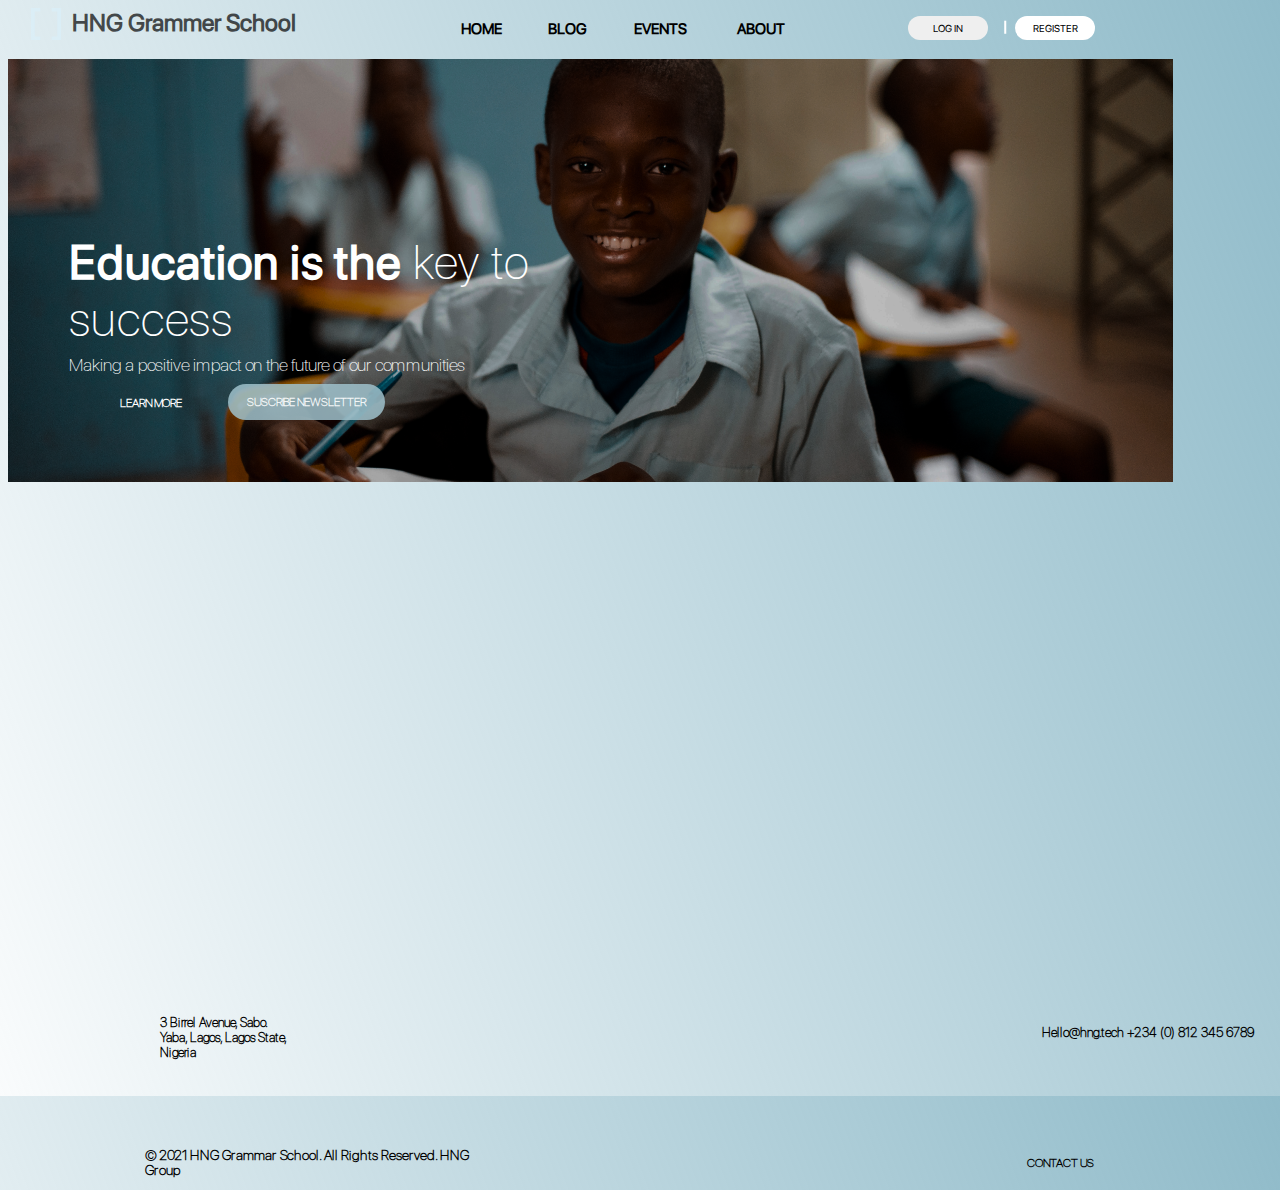
==== index.html @ 38b55f40 "addicionando cor e id" ====
<!DOCTYPE html>
<html lang="pt-BR">

<head>
    <meta charset="UTF-8">
    <meta http-equiv="X-UA-Compatible" content="IE=edge">
    <meta name="viewport" content="width=device-width, initial-scale=1.0">
    <link rel="stylesheet" href="style.css">
    
    <title>HNG Grammar School</title>
</head>

<body>
    <header>
        <div class = "container">
            <img id = "logo"src="./img/Vector.svg" alt="logo">
            <a id = "hng">HNG Grammer School</a>
            <a id = "home">HOME</a>
            <a id = "blog">BLOG</a>
            <a id = "events">EVENTS</a>
            <a id = "abouts">ABOUT</a>
            <a><input type="submit" value = "LOG IN"id = "login"></a>
            <img id = "to" src="./img/_.svg" alt="|">
            <a><input type="submit" value="REGISTER" id = "register"></a>
        </div>
    </header>
    <main>
        <img src="img/africano.png" id="africano">
        <p id="p1">
            <span>Education is the</span> key to success 
        </p>
        <p id="p2">
            Making a positive impact on the future of our communities 
        </p>
        <p id="learnmore">
            LEARN MORE
        </p>
        <button>
            SUSCRIBE NEWSLETTER
        </button>
    </main>
    <footer id="footer1">
        <div id="div1" >
        <p id ="primeirop">3 Birrel Avenue, Sabo. Yaba, Lagos, Lagos State, Nigeria
        </p>
        <p id="segundop">Hello@hng.tech +234 (0) 812 345 6789</p>
        </div>
    </footer>
    <footer id="footer2">
        <div id ="div2">
            <p id="terceirop"> &copy; 2021 HNG Grammar School. All Rights Reserved. HNG Group</p>
            <p id="quartop">CONTACT US</p>
        </div>

    </footer>
</body>

</html>
---- style.css ----
@font-face {
    font-family: SFProNegrito;
    src: url(font/sfprodisplay.OTF);
}

@font-face {
    font-family: SFProDisplay;
    src: url(font/SFProDisplay-Thin.ttf);
}

#africano {
    position: absolute;
    width: 1165px;
    height: 423px;
    top: 51px;
}

#p1 {
    position: absolute;
    width: 479px;
    height: 124px;
    left: 61px;
    top: 178px;

    font-family: SFProDisplay;
    font-weight: 10;
    font-size: 48px;
    line-height: 57px;
    letter-spacing: 0.02em;
    color: #FFFFFF;
}

span {
    font-family: SFProNegrito;
    font-weight: 700;
}

#p2 {
    position: absolute;
    width: 438.91px;
    height: 19.63px;
    left: 61px;
    top: 313.37px;
    padding-top: 15px;

    font-family: SFProDisplay;
    font-weight: 400;
    font-size: 18px;
    color: #FFFFFF;
    line-height: 21px;
}

#learnmore {
    position: absolute;
    width: 74px;
    height: 14px;
    left: 112px;
    top: 376px;

    font-family: SFProDisplay;
    font-weight: 600;
    font-size: 12px;
    line-height: 14px;
    color: #FFFFFF;
}

button {
    position: absolute;
    width: 157px;
    height: 36px;
    left: 220px;
    top: 376px;

    font-family: SFProDisplay;
    font-weight: 600;
    font-size: 12px;
    line-height: 14px;
    color: rgba(255, 255, 255, 0.9);
    background: rgba(159, 193, 203, 0.85);
    border-radius: 20px;
    border: none;
}

/*Inicio -- Jeremias*/
body {
    position: relative;
    width: 1920px;
    height: 1080px;
    background: linear-gradient(249.33deg, rgba(139, 184, 199, 0.97) -0.93%, rgba(130, 170, 183, 0) 105.52%);
}

.container {
    border-style: none;
    height: 18px;
    font-size: 15px;
    font-weight: 700;
}
.container #logo
{
    position: absolute;
    width: 30px;
    height: 32px;
    left: 23px;
    
}
.container #hng
{
    font-family: SFProNegrito;
    color: rgba(0, 0, 0, 0.7);
    font-style: normal;
    font-weight: 700;
    font-size: 24px;
    position: absolute;
    width: 290.86px;
    height: 40.42px;
    left: 64px;
}

.container #home {
    font-family: SFProNegrito;
    position: absolute;
    width: 47px;
    left: 453px;
    top: 12px;

}

.container #blog {
    font-family: SFProNegrito;
    position: absolute;
    left: 540px;
    top: 12px;
}

.container #events {
    font-family: SFProNegrito;
    position: absolute;
    left: 626px;
    top: 12px;

}

.container #abouts {
    font-family: SFProNegrito;
    position: absolute;
    left: 729px;
    top: 12px;

}

.container #login {
    font-family: SFProNegrito;
    position: absolute;
    left: 900px;
    width: 40px;
    color: black;
    top: 12px;
    border-style: none;
    background-color: none;
    border-radius: 15px;
    top: 8px;
    width: 80px;
    height: 24px;
    font-size: 10px;
}
.container #to
{
    position: absolute;
    width: 5px;
    height: 14px;
    left: 995px;
    top: 12px;
    line-height: 14px;
}

.container #register {
    font-family: SFProNegrito;
    position: absolute;
    left: 1007px;
    color: black;
    background-color: white;
    border-radius: 15px;
    text-align: center;
    top: 8px;
    width: 80px;
    height: 24px;
    border-style: none;
    font-size: 10px;
}
#register:hover
{
    cursor: pointer;
}
#login:hover
{
    cursor: pointer;
}
/*Fim -- Jeremias*/

#footer1 {
    position: absolute;
    height: 42px;
    width: 1017px;
    left: 76px;
    top: 497px;
}

#primeirop {
    position: absolute;
    width: 132.89px;
    height: 42px;
    left: 76px;
    top: 497px;

    font-family: SFProDisplay;
    font-style: normal;
    font-weight: 600;
    font-size: 13px;
    line-height: 15px;

    color: #000000;

}

#segundop {
    position: absolute;
    width: 351.89px;
    height: 28px;
    left: 957.91px;
    top: 507px;
    font-family: SFProDisplay;
    font-style: normal;
    font-weight: 600;
    font-size: 13px;
    line-height: 15px;
    color: #000000;
}

#footer2 {
    position: absolute;
    width: 1062px;
    height: 15px;
    left: 61px;
    top: 629px;
}
#div2{
    background: rgba( 255,255,255, 0.75 );
}

#terceirop {
    position: absolute;
    width: 351.89px;
    height: 42px;
    left: 76px;
    top: 497px;

    font-family: SFProDisplay;
    font-style: normal;
    font-weight: 600;
    font-size: 14px;
    line-height: 15px;

    color: #000000;

}

#quartop {
    position: absolute;
    width: 135.09px;
    height: 28px;
    left: 957.91px;
    top: 507px;

    font-family: SFProDisplay;
    font-style: normal;
    font-weight: 600;
    font-size: 12px;
    line-height: 14px;

    color: #000000;

}
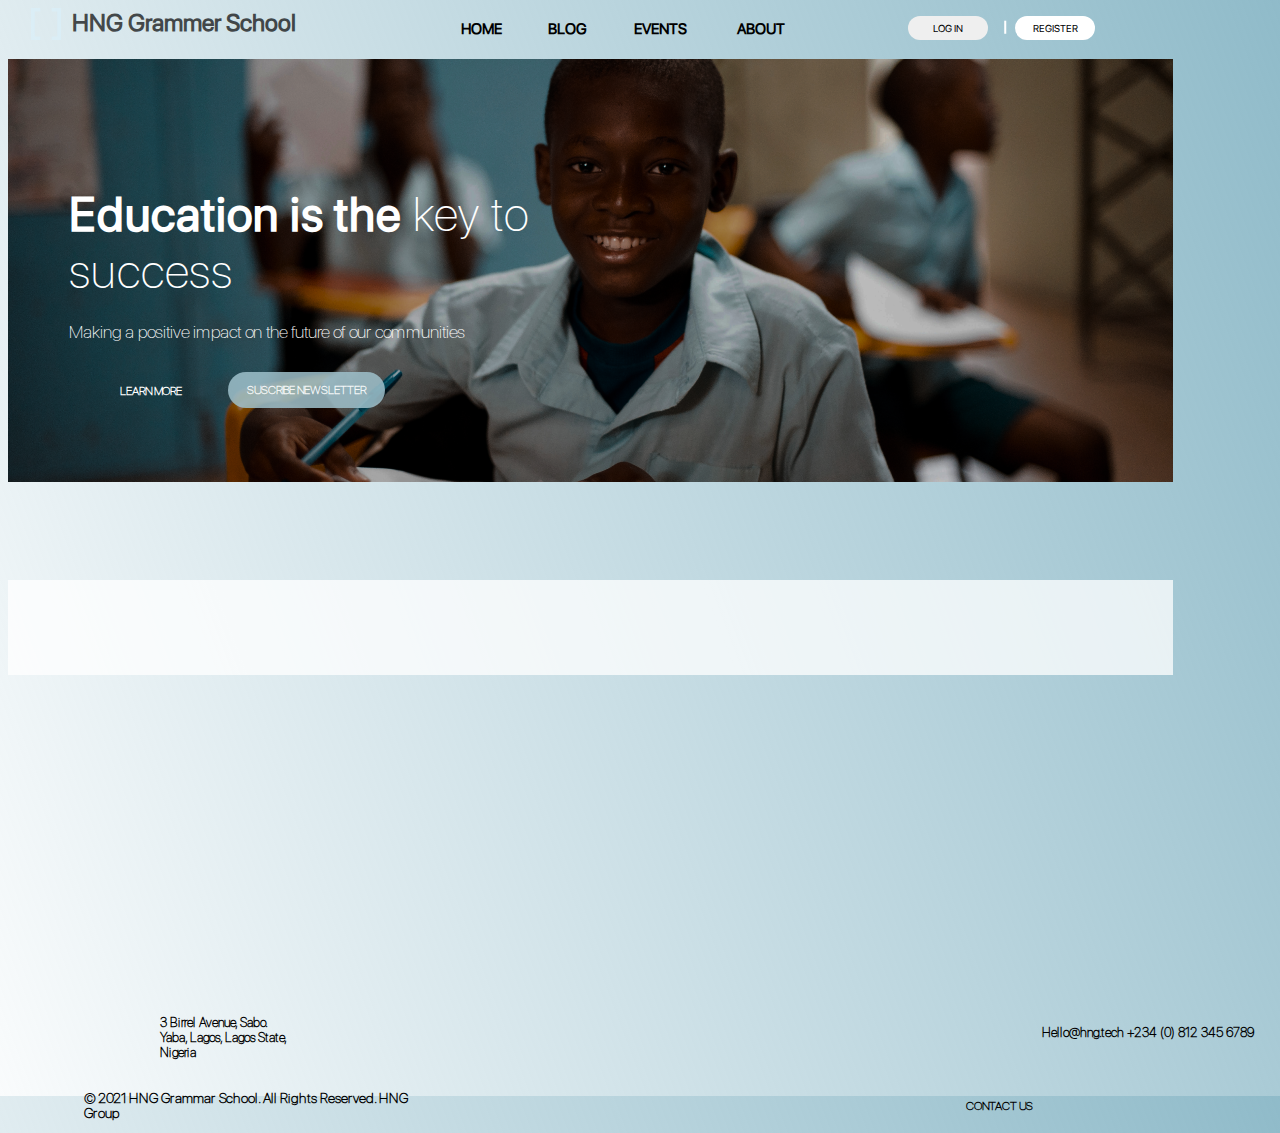
==== commit bd3434e7: "excluido o foorter2" ====
--- a/index.html
+++ b/index.html
@@ -39,18 +39,18 @@
             SUSCRIBE NEWSLETTER
         </button>
     </main>
-    <footer id="footer1">
-        <div id="div1" >
-        <p id ="primeirop">3 Birrel Avenue, Sabo. Yaba, Lagos, Lagos State, Nigeria
-        </p>
+    <footer>
+        <div id="footer1">
+        <p id ="primeirop">3 Birrel Avenue, Sabo. Yaba, Lagos, Lagos State, Nigeria</p>
         <p id="segundop">Hello@hng.tech +234 (0) 812 345 6789</p>
         </div>
-    </footer>
-    <footer id="footer2">
-        <div id ="div2">
+
+        <div id="footer2">
             <p id="terceirop"> &copy; 2021 HNG Grammar School. All Rights Reserved. HNG Group</p>
             <p id="quartop">CONTACT US</p>
         </div>
+    </footer>
+
 
     </footer>
 </body>
--- a/style.css
+++ b/style.css
@@ -21,6 +21,8 @@
     height: 124px;
     left: 61px;
     top: 178px;
+
+    margin: 0px;
 
     font-family: SFProDisplay;
     font-weight: 10;
@@ -41,7 +43,8 @@
     height: 19.63px;
     left: 61px;
     top: 313.37px;
-    padding-top: 15px;
+
+    margin: 0px;
 
     font-family: SFProDisplay;
     font-weight: 400;
@@ -57,6 +60,8 @@
     left: 112px;
     top: 376px;
 
+    margin: 0px;
+
     font-family: SFProDisplay;
     font-weight: 600;
     font-size: 12px;
@@ -69,7 +74,9 @@
     width: 157px;
     height: 36px;
     left: 220px;
-    top: 376px;
+    top: 364px;
+
+    padding: 0px;
 
     font-family: SFProDisplay;
     font-weight: 600;
@@ -95,16 +102,16 @@
     font-size: 15px;
     font-weight: 700;
 }
-.container #logo
-{
+
+.container #logo {
     position: absolute;
     width: 30px;
     height: 32px;
     left: 23px;
-    
-}
-.container #hng
-{
+
+}
+
+.container #hng {
     font-family: SFProNegrito;
     color: rgba(0, 0, 0, 0.7);
     font-style: normal;
@@ -163,8 +170,8 @@
     height: 24px;
     font-size: 10px;
 }
-.container #to
-{
+
+.container #to {
     position: absolute;
     width: 5px;
     height: 14px;
@@ -187,20 +194,27 @@
     border-style: none;
     font-size: 10px;
 }
-#register:hover
-{
+
+#register:hover {
     cursor: pointer;
 }
-#login:hover
-{
+
+#login:hover {
     cursor: pointer;
 }
+
 /*Fim -- Jeremias*/
 
 #footer1 {
-    position: absolute;
+    display: flex;
+    flex-direction: row;
+    align-items: center;
+    padding: 0px;
+    gap: 749px;
+    
+    position: absolute;
+    width: 1016.98px;
     height: 42px;
-    width: 1017px;
     left: 76px;
     top: 497px;
 }
@@ -238,13 +252,12 @@
 
 #footer2 {
     position: absolute;
-    width: 1062px;
-    height: 15px;
-    left: 61px;
-    top: 629px;
-}
-#div2{
-    background: rgba( 255,255,255, 0.75 );
+    width: 1165px;
+    height: 95px;
+    left: 0px;
+    top: 572px;
+
+    background: rgba(255, 255, 255, 0.75);
 }
 
 #terceirop {
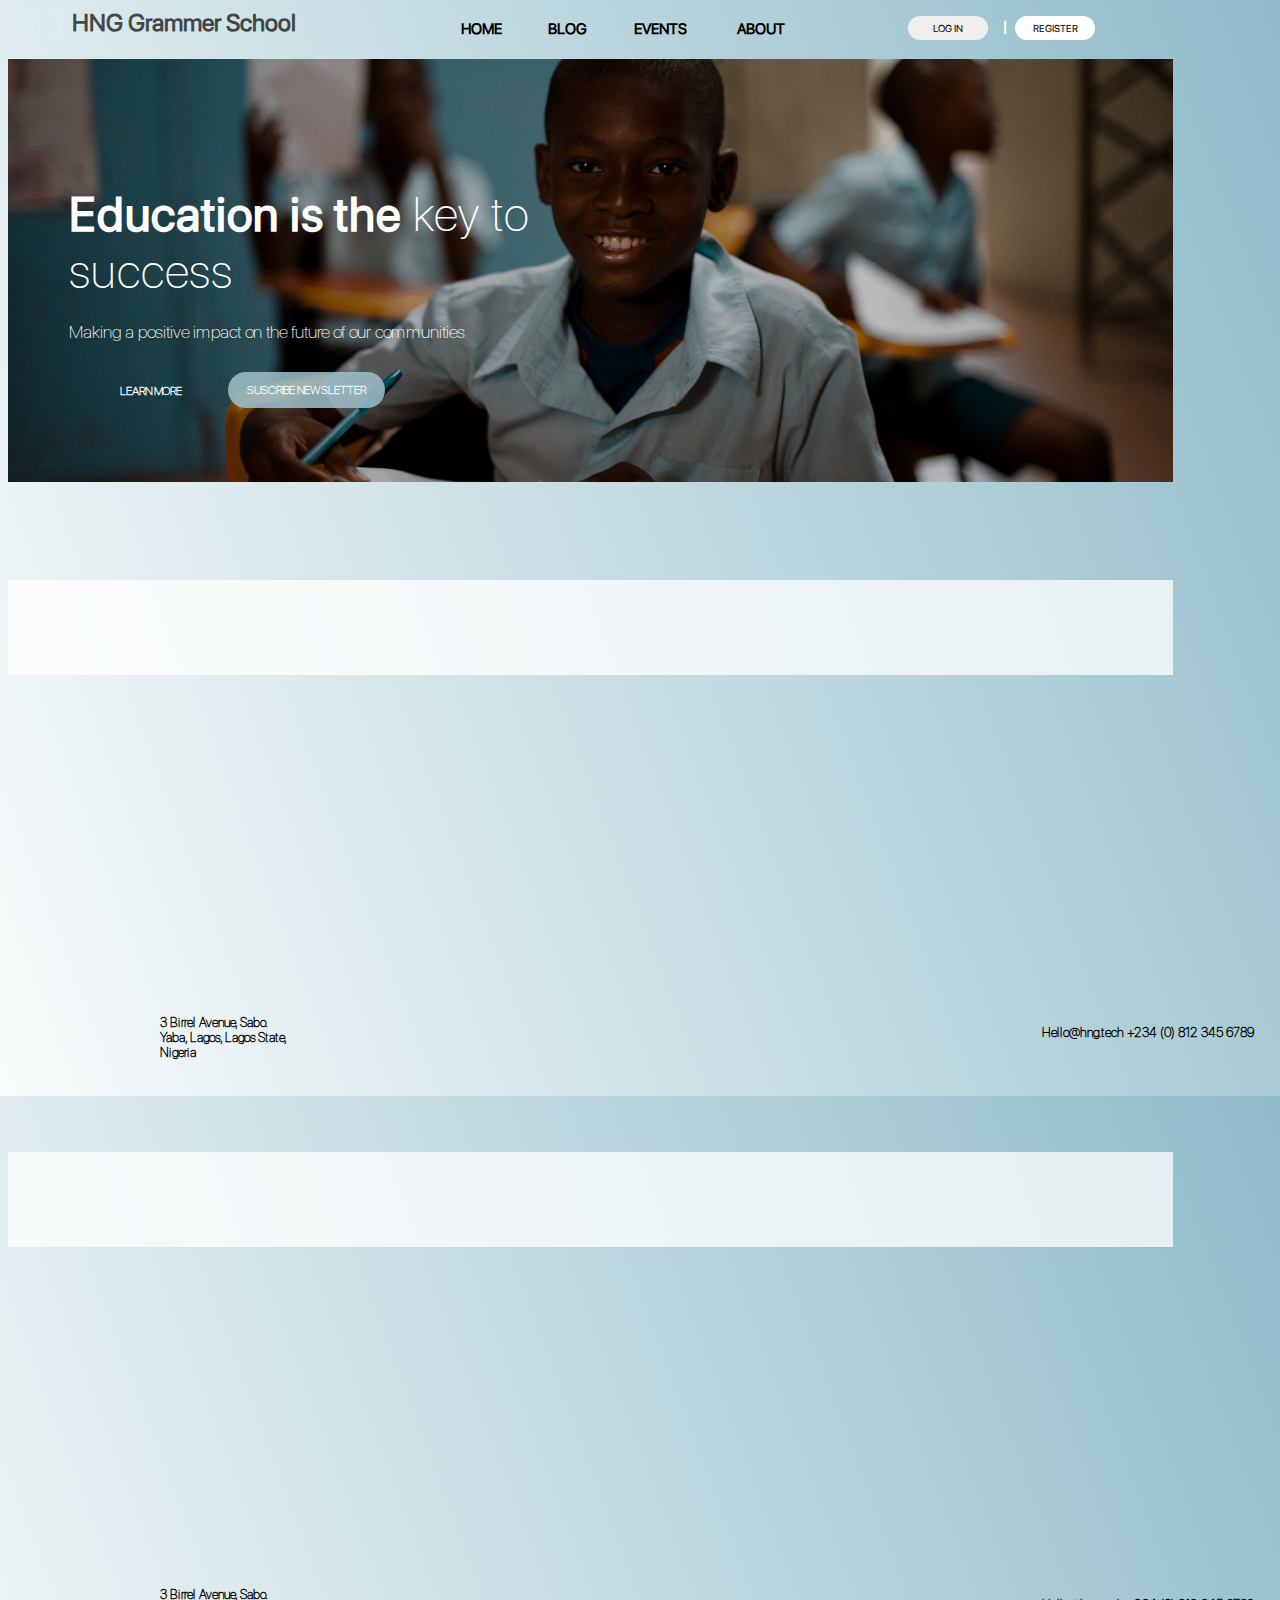
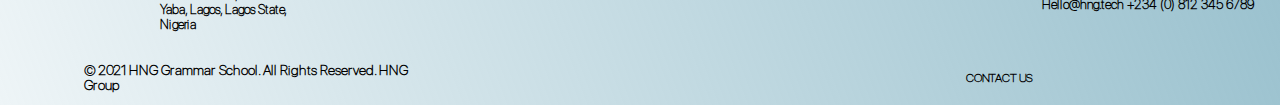
==== commit ce704f69: "exlcudindo footer" ====
--- a/index.html
+++ b/index.html
@@ -39,6 +39,7 @@
             SUSCRIBE NEWSLETTER
         </button>
     </main>
+
     <footer>
         <div id="footer1">
         <p id ="primeirop">3 Birrel Avenue, Sabo. Yaba, Lagos, Lagos State, Nigeria</p>
@@ -46,6 +47,16 @@
         </div>
 
         <div id="footer2">
+
+    <footer id="footer1">
+        <div id="div1" >
+        <p id ="primeirop">3 Birrel Avenue, Sabo. Yaba, Lagos, Lagos State, Nigeria
+        </p>
+        <p id="segundop">Hello@hng.tech +234 (0) 812 345 6789</p>
+        </div>
+    </footer>
+    <footer id="footer2">
+        <div id ="div2">
             <p id="terceirop"> &copy; 2021 HNG Grammar School. All Rights Reserved. HNG Group</p>
             <p id="quartop">CONTACT US</p>
         </div>
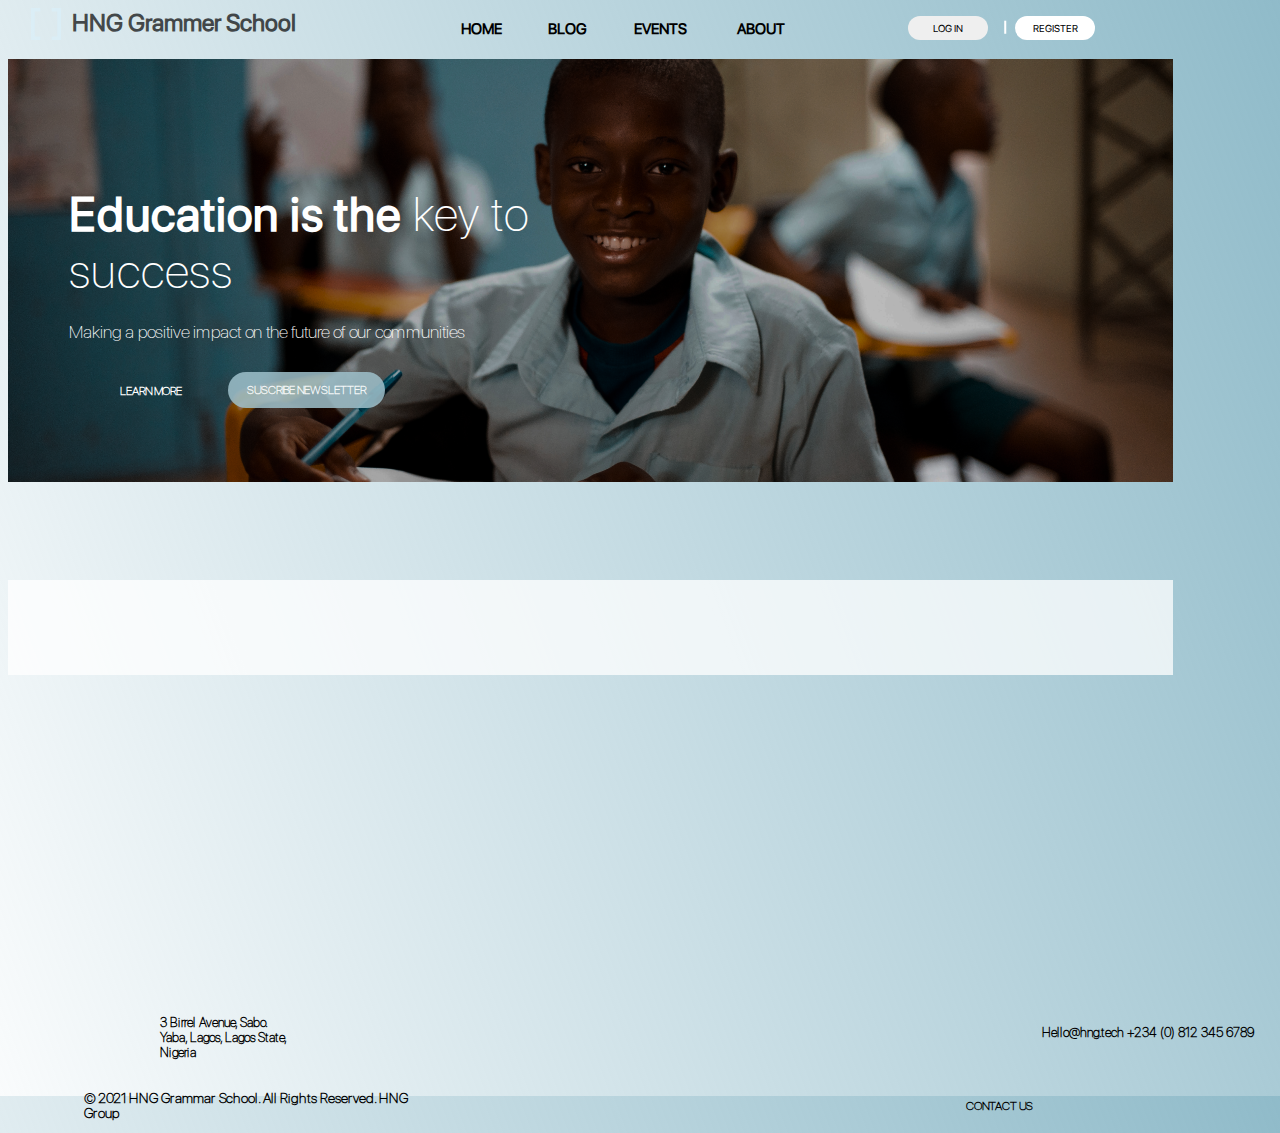
==== commit a24c662d: "excluindo footer2" ====
--- a/index.html
+++ b/index.html
@@ -42,28 +42,15 @@
 
     <footer>
         <div id="footer1">
-        <p id ="primeirop">3 Birrel Avenue, Sabo. Yaba, Lagos, Lagos State, Nigeria</p>
-        <p id="segundop">Hello@hng.tech +234 (0) 812 345 6789</p>
+            <p id ="primeirop">3 Birrel Avenue, Sabo. Yaba, Lagos, Lagos State, Nigeria</p>
+            <p id="segundop">Hello@hng.tech +234 (0) 812 345 6789</p>
         </div>
 
         <div id="footer2">
-
-    <footer id="footer1">
-        <div id="div1" >
-        <p id ="primeirop">3 Birrel Avenue, Sabo. Yaba, Lagos, Lagos State, Nigeria
-        </p>
-        <p id="segundop">Hello@hng.tech +234 (0) 812 345 6789</p>
-        </div>
-    </footer>
-    <footer id="footer2">
-        <div id ="div2">
             <p id="terceirop"> &copy; 2021 HNG Grammar School. All Rights Reserved. HNG Group</p>
             <p id="quartop">CONTACT US</p>
         </div>
     </footer>
-
-
-    </footer>
 </body>
 
 </html>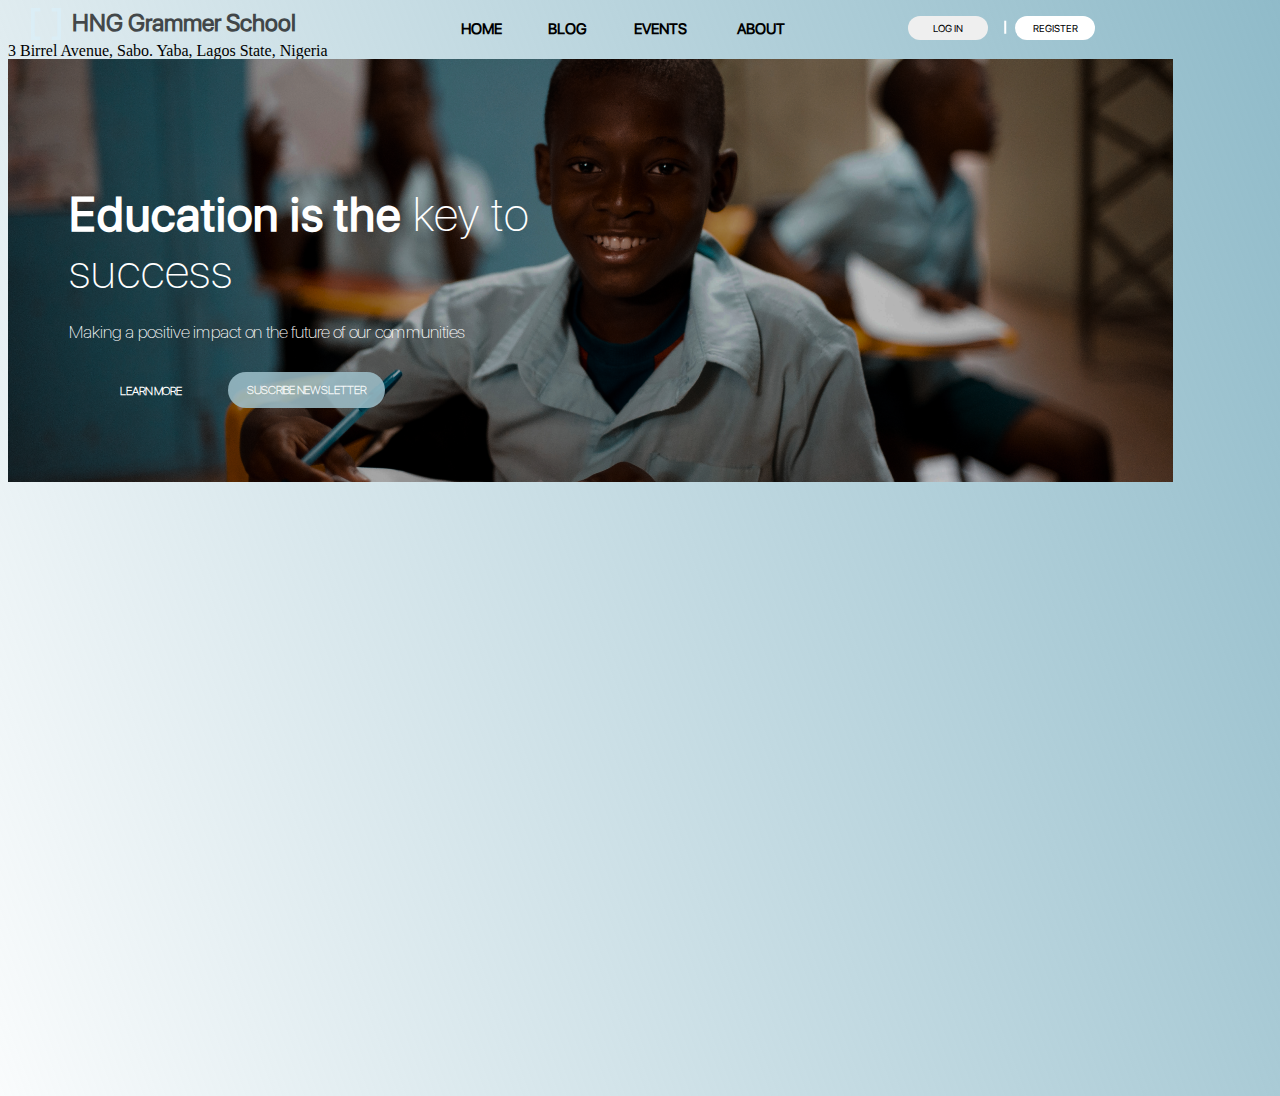
==== commit 7305ecae: "refazendo footer" ====
--- a/index.html
+++ b/index.html
@@ -40,7 +40,15 @@
         </button>
     </main>
 
+
     <footer>
+        <div class = "rodape1">
+            <p>3 Birrel Avenue, Sabo. Yaba, Lagos State, Nigeria</p>
+            <p>hello@hng.tech +234 (0) 812 345 6789</p>
+        </div>
+    </footer>
+    <!--
+        <footer class = "rodape">
         <div id="footer1">
             <p id ="primeirop">3 Birrel Avenue, Sabo. Yaba, Lagos, Lagos State, Nigeria</p>
             <p id="segundop">Hello@hng.tech +234 (0) 812 345 6789</p>
@@ -50,7 +58,8 @@
             <p id="terceirop"> &copy; 2021 HNG Grammar School. All Rights Reserved. HNG Group</p>
             <p id="quartop">CONTACT US</p>
         </div>
-    </footer>
+        </footer>
+    -->
 </body>
 
 </html>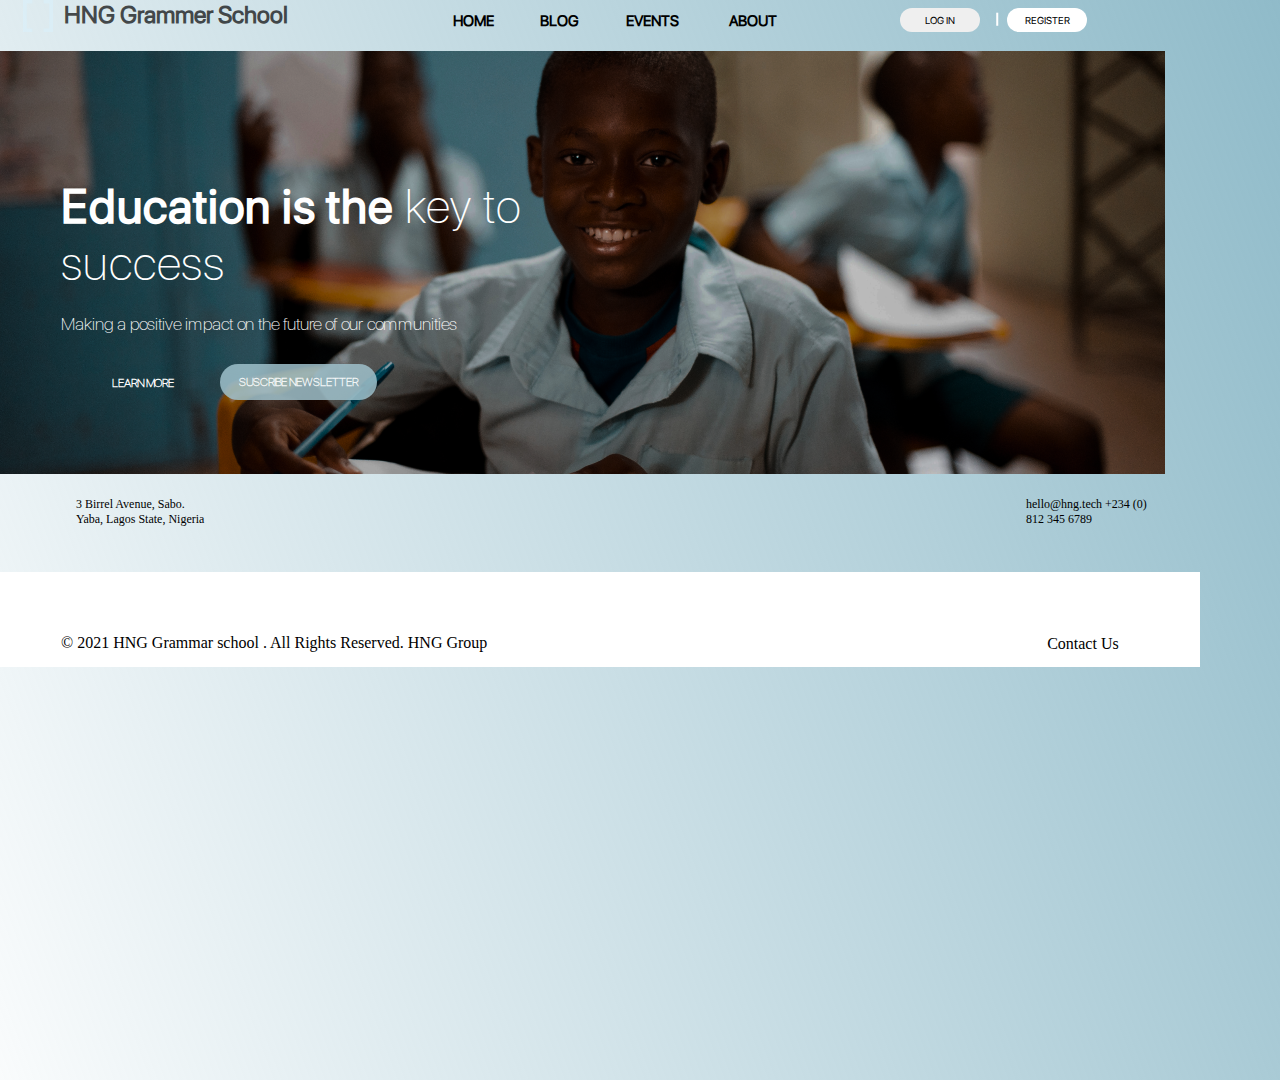
==== commit 3f719910: "alterando todo o footer" ====
--- a/index.html
+++ b/index.html
@@ -43,8 +43,12 @@
 
     <footer>
         <div class = "rodape1">
-            <p>3 Birrel Avenue, Sabo. Yaba, Lagos State, Nigeria</p>
-            <p>hello@hng.tech +234 (0) 812 345 6789</p>
+            <p id = "pa1">3 Birrel Avenue, Sabo. Yaba, Lagos State, Nigeria</p>
+            <p id = "pa2">hello@hng.tech +234 (0) 812 345 6789</p>
+        </div>
+        <div class = "rodape2">
+            <p id = "pa3">© 2021 HNG Grammar school  . All Rights Reserved. HNG Group</p>
+            <p id = "pa4"> Contact Us</p>
         </div>
     </footer>
     <!--
--- a/style.css
+++ b/style.css
@@ -1,3 +1,9 @@
+*
+{
+    margin: 0;
+    padding: 0;
+}
+
 @font-face {
     font-family: SFProNegrito;
     src: url(font/sfprodisplay.OTF);
@@ -205,28 +211,76 @@
 
 /*Fim -- Jeremias*/
 
+.rodape1
+{
+
+    position: absolute;
+    top: 497px;
+    left: 76px;
+    width: 1200px;
+    height: 45px;
+
+}
+#pa1
+{
+    position: absolute;
+    color: #000000;
+    width: 132.89px;
+    font-size: 12px;
+}
+#pa2
+{
+    position: absolute;
+    width: 135.09px;
+    font-size: 12px;
+    left: 950px;
+}
+.rodape2
+{
+    position: absolute;
+    background-color: #FFFFFF;
+    width: 1200px;
+    height: 95px;
+    left: 0px;
+    top: 572px;
+}
+#pa3
+{
+    position: absolute;
+    top: 62px;
+    width: 450px;
+    height:14px;
+    left: 61px;
+}
+#pa4
+{
+    position: absolute;
+    width: 75.86px;
+    height: 14px;
+    left: 1047.14px;
+    top: 63px;
+}
+/* Uma merda
+
 #footer1 {
     display: flex;
     flex-direction: row;
     align-items: center;
     padding: 0px;
     gap: 749px;
-    
     position: absolute;
     width: 1016.98px;
     height: 42px;
-    left: 76px;
-    top: 497px;
+    left: 0px;
+    top: 0px;
 }
 
 #primeirop {
     position: absolute;
     width: 132.89px;
     height: 42px;
-    left: 76px;
+    left: 50px;
     top: 497px;
-
-    font-family: SFProDisplay;
     font-style: normal;
     font-weight: 600;
     font-size: 13px;
@@ -242,7 +296,6 @@
     height: 28px;
     left: 957.91px;
     top: 507px;
-    font-family: SFProDisplay;
     font-style: normal;
     font-weight: 600;
     font-size: 13px;
@@ -292,4 +345,5 @@
 
     color: #000000;
 
-}+}
+*/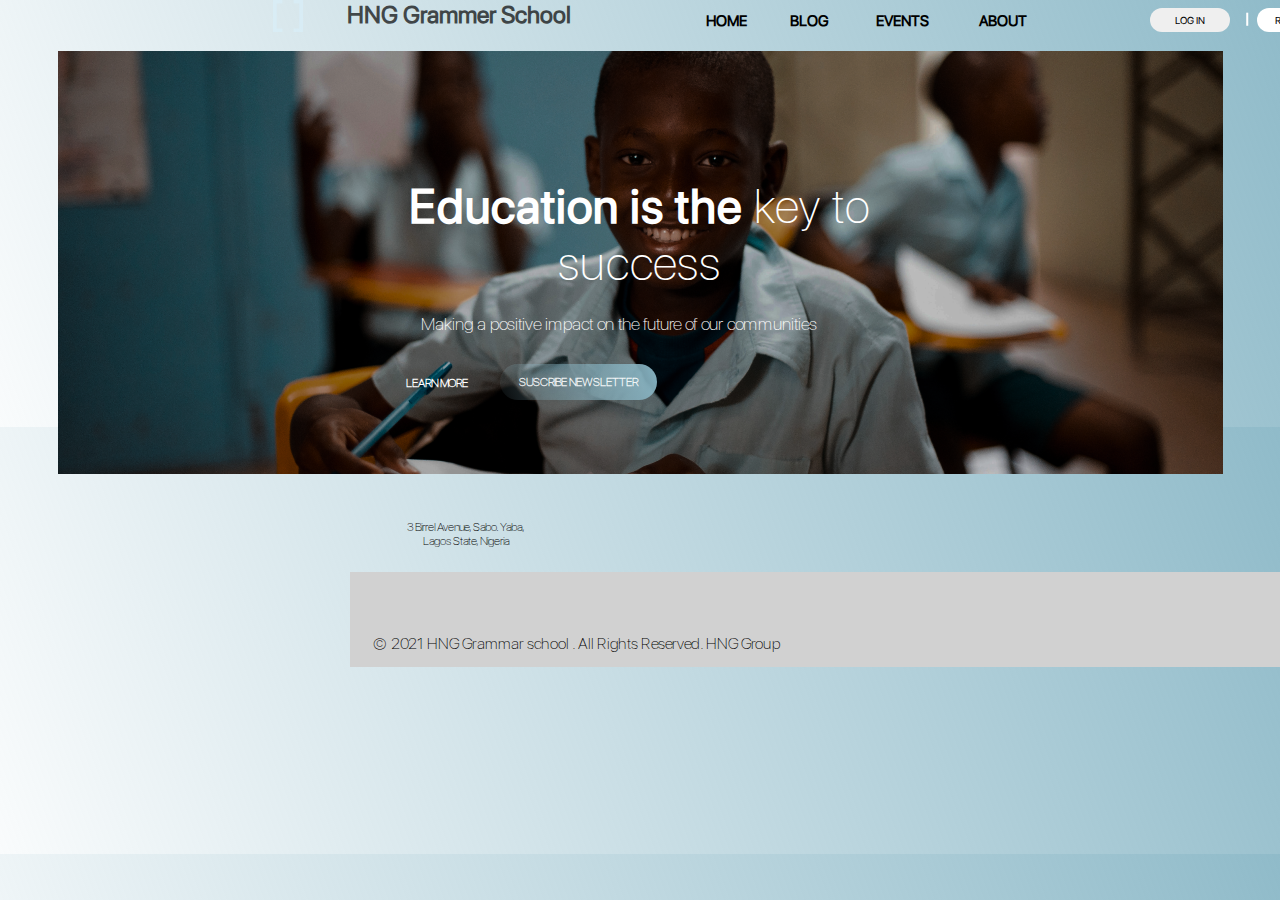
==== commit 173d14b7: "Centralizando todo o conteúdo" ====
--- a/index.html
+++ b/index.html
@@ -10,7 +10,7 @@
     <title>HNG Grammar School</title>
 </head>
 
-<body>
+<body id = "website">
     <header>
         <div class = "container">
             <img id = "logo"src="./img/Vector.svg" alt="logo">
@@ -24,7 +24,7 @@
             <a><input type="submit" value="REGISTER" id = "register"></a>
         </div>
     </header>
-    <main>
+    <main class = "principal">
         <img src="img/africano.png" id="africano">
         <p id="p1">
             <span>Education is the</span> key to success 
--- a/style.css
+++ b/style.css
@@ -15,7 +15,7 @@
 }
 
 #africano {
-    position: absolute;
+    position: relative;
     width: 1165px;
     height: 423px;
     top: 51px;
@@ -25,11 +25,9 @@
     position: absolute;
     width: 479px;
     height: 124px;
-    left: 61px;
+    left: 400px;
     top: 178px;
-
     margin: 0px;
-
     font-family: SFProDisplay;
     font-weight: 10;
     font-size: 48px;
@@ -47,11 +45,9 @@
     position: absolute;
     width: 438.91px;
     height: 19.63px;
-    left: 61px;
+    left: 400px;
     top: 313.37px;
-
     margin: 0px;
-
     font-family: SFProDisplay;
     font-weight: 400;
     font-size: 18px;
@@ -63,11 +59,9 @@
     position: absolute;
     width: 74px;
     height: 14px;
-    left: 112px;
+    left: 400px;
     top: 376px;
-
     margin: 0px;
-
     font-family: SFProDisplay;
     font-weight: 600;
     font-size: 12px;
@@ -79,34 +73,40 @@
     position: absolute;
     width: 157px;
     height: 36px;
-    left: 220px;
+    left: 500px;
     top: 364px;
-
     padding: 0px;
-
     font-family: SFProDisplay;
     font-weight: 600;
     font-size: 12px;
     line-height: 14px;
     color: rgba(255, 255, 255, 0.9);
-    background: rgba(159, 193, 203, 0.85);
-    border-radius: 20px;
+    background: linear-gradient(249.33deg, rgba(139, 184, 199, 0.97) -0.93%, rgba(130, 170, 183, 0) 105.52%);    border-radius: 20px;
     border: none;
 }
 
 /*Inicio -- Jeremias*/
 body {
     position: relative;
-    width: 1920px;
-    height: 1080px;
     background: linear-gradient(249.33deg, rgba(139, 184, 199, 0.97) -0.93%, rgba(130, 170, 183, 0) 105.52%);
+    margin: 0;
+    padding: 0;
+
+}
+#website
+{
+    text-align: center;
 }
 
 .container {
+    position: absolute;
     border-style: none;
-    height: 18px;
+    height: 40px;
     font-size: 15px;
     font-weight: 700;
+    text-align: center;
+    left: 250px;
+    width: 1165px;
 }
 
 .container #logo {
@@ -213,10 +213,11 @@
 
 .rodape1
 {
-
-    position: absolute;
-    top: 497px;
-    left: 76px;
+        
+    font-family: SFProDisplay;
+    position: absolute;
+    top: 520px;
+    left: 400px;
     width: 1200px;
     height: 45px;
 
@@ -224,7 +225,6 @@
 #pa1
 {
     position: absolute;
-    color: #000000;
     width: 132.89px;
     font-size: 12px;
 }
@@ -237,11 +237,13 @@
 }
 .rodape2
 {
-    position: absolute;
-    background-color: #FFFFFF;
-    width: 1200px;
+    text-align: center;
+    font-family: SFProDisplay;
+    position: absolute;
+    background-color: #d1d1d1;
+    width: 1165px;
     height: 95px;
-    left: 0px;
+    left: 350px;
     top: 572px;
 }
 #pa3
@@ -250,7 +252,8 @@
     top: 62px;
     width: 450px;
     height:14px;
-    left: 61px;
+    left: 1px;
+
 }
 #pa4
 {
@@ -259,6 +262,7 @@
     height: 14px;
     left: 1047.14px;
     top: 63px;
+    text-transform: uppercase;
 }
 /* Uma merda
 
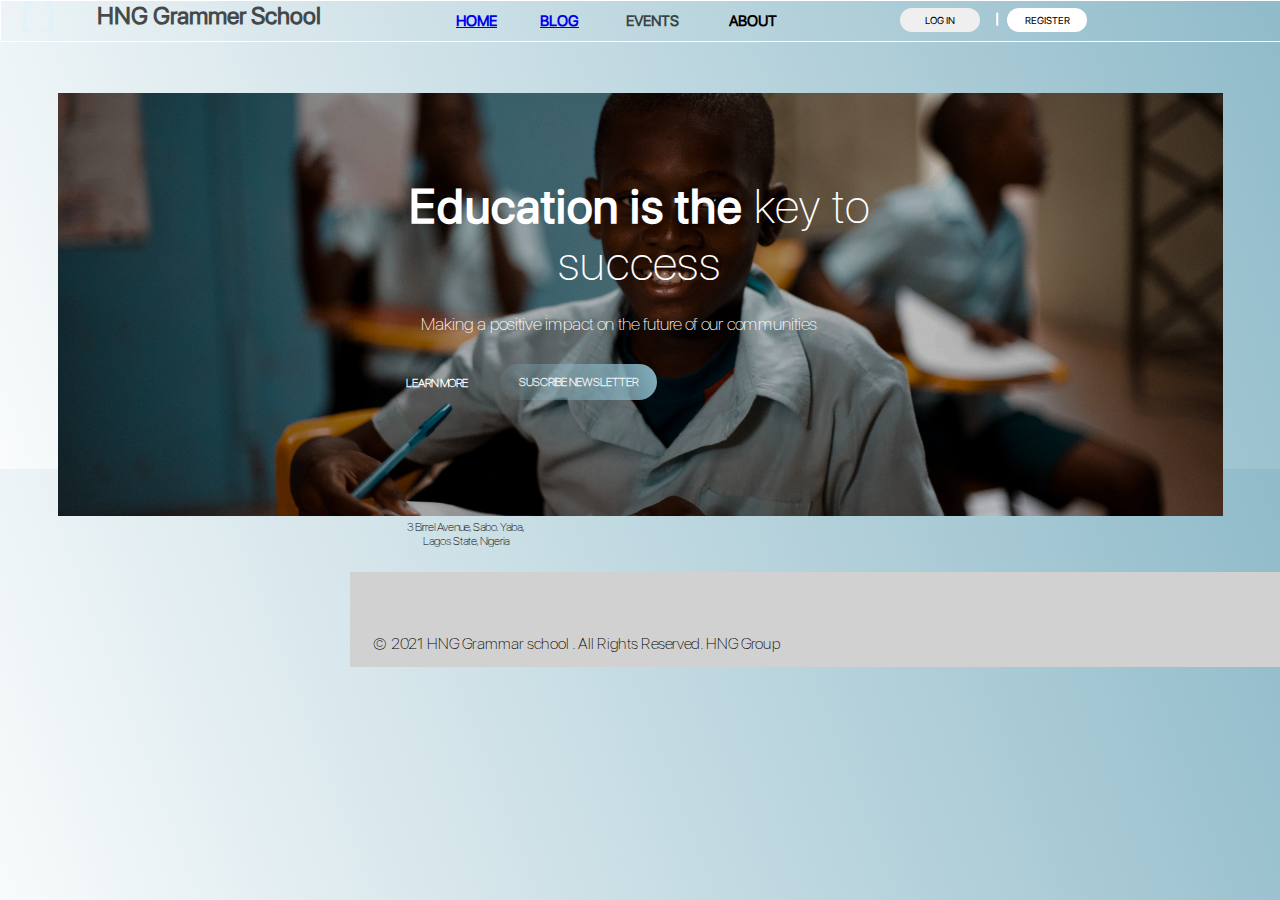
==== commit 636e3efb: "concluído" ====
--- a/index.html
+++ b/index.html
@@ -15,9 +15,9 @@
         <div class = "container">
             <img id = "logo"src="./img/Vector.svg" alt="logo">
             <a id = "hng">HNG Grammer School</a>
-            <a id = "home">HOME</a>
-            <a id = "blog">BLOG</a>
-            <a id = "events">EVENTS</a>
+            <a id = "home" href = ".home.html">HOME</a>
+            <a id = "blog" href = "./events/blog.html">BLOG</a>
+            <a id = "events" href="./events/events.html" target="_blank">EVENTS</a>
             <a id = "abouts">ABOUT</a>
             <a><input type="submit" value = "LOG IN"id = "login"></a>
             <img id = "to" src="./img/_.svg" alt="|">
@@ -51,19 +51,7 @@
             <p id = "pa4"> Contact Us</p>
         </div>
     </footer>
-    <!--
-        <footer class = "rodape">
-        <div id="footer1">
-            <p id ="primeirop">3 Birrel Avenue, Sabo. Yaba, Lagos, Lagos State, Nigeria</p>
-            <p id="segundop">Hello@hng.tech +234 (0) 812 345 6789</p>
-        </div>
 
-        <div id="footer2">
-            <p id="terceirop"> &copy; 2021 HNG Grammar School. All Rights Reserved. HNG Group</p>
-            <p id="quartop">CONTACT US</p>
-        </div>
-        </footer>
-    -->
 </body>
 
 </html>--- a/style.css
+++ b/style.css
@@ -10,7 +10,8 @@
 }
 
 @font-face {
-    font-family: SFProDisplay;
+    font-family: SFProDisplay;    font-family: SFProDisplay;
+
     src: url(font/SFProDisplay-Thin.ttf);
 }
 
@@ -99,7 +100,7 @@
 }
 
 .container {
-    position: absolute;
+    /*position: absolute;*/
     border-style: none;
     height: 40px;
     font-size: 15px;
@@ -107,6 +108,8 @@
     text-align: center;
     left: 250px;
     width: 1165px;
+    width: 100%;
+    border: solid 1px #FFFFFF;
 }
 
 .container #logo {
@@ -264,90 +267,8 @@
     top: 63px;
     text-transform: uppercase;
 }
-/* Uma merda
-
-#footer1 {
-    display: flex;
-    flex-direction: row;
-    align-items: center;
-    padding: 0px;
-    gap: 749px;
-    position: absolute;
-    width: 1016.98px;
-    height: 42px;
-    left: 0px;
-    top: 0px;
-}
-
-#primeirop {
-    position: absolute;
-    width: 132.89px;
-    height: 42px;
-    left: 50px;
-    top: 497px;
-    font-style: normal;
-    font-weight: 600;
-    font-size: 13px;
-    line-height: 15px;
-
-    color: #000000;
-
-}
-
-#segundop {
-    position: absolute;
-    width: 351.89px;
-    height: 28px;
-    left: 957.91px;
-    top: 507px;
-    font-style: normal;
-    font-weight: 600;
-    font-size: 13px;
-    line-height: 15px;
-    color: #000000;
-}
-
-#footer2 {
-    position: absolute;
-    width: 1165px;
-    height: 95px;
-    left: 0px;
-    top: 572px;
-
-    background: rgba(255, 255, 255, 0.75);
-}
-
-#terceirop {
-    position: absolute;
-    width: 351.89px;
-    height: 42px;
-    left: 76px;
-    top: 497px;
-
-    font-family: SFProDisplay;
-    font-style: normal;
-    font-weight: 600;
-    font-size: 14px;
-    line-height: 15px;
-
-    color: #000000;
-
-}
-
-#quartop {
-    position: absolute;
-    width: 135.09px;
-    height: 28px;
-    left: 957.91px;
-    top: 507px;
-
-    font-family: SFProDisplay;
-    font-style: normal;
-    font-weight: 600;
-    font-size: 12px;
-    line-height: 14px;
-
-    color: #000000;
-
-}
-*/+#events
+{
+    text-decoration: none;
+    color:rgba(0, 0, 0, 0.7)
+}